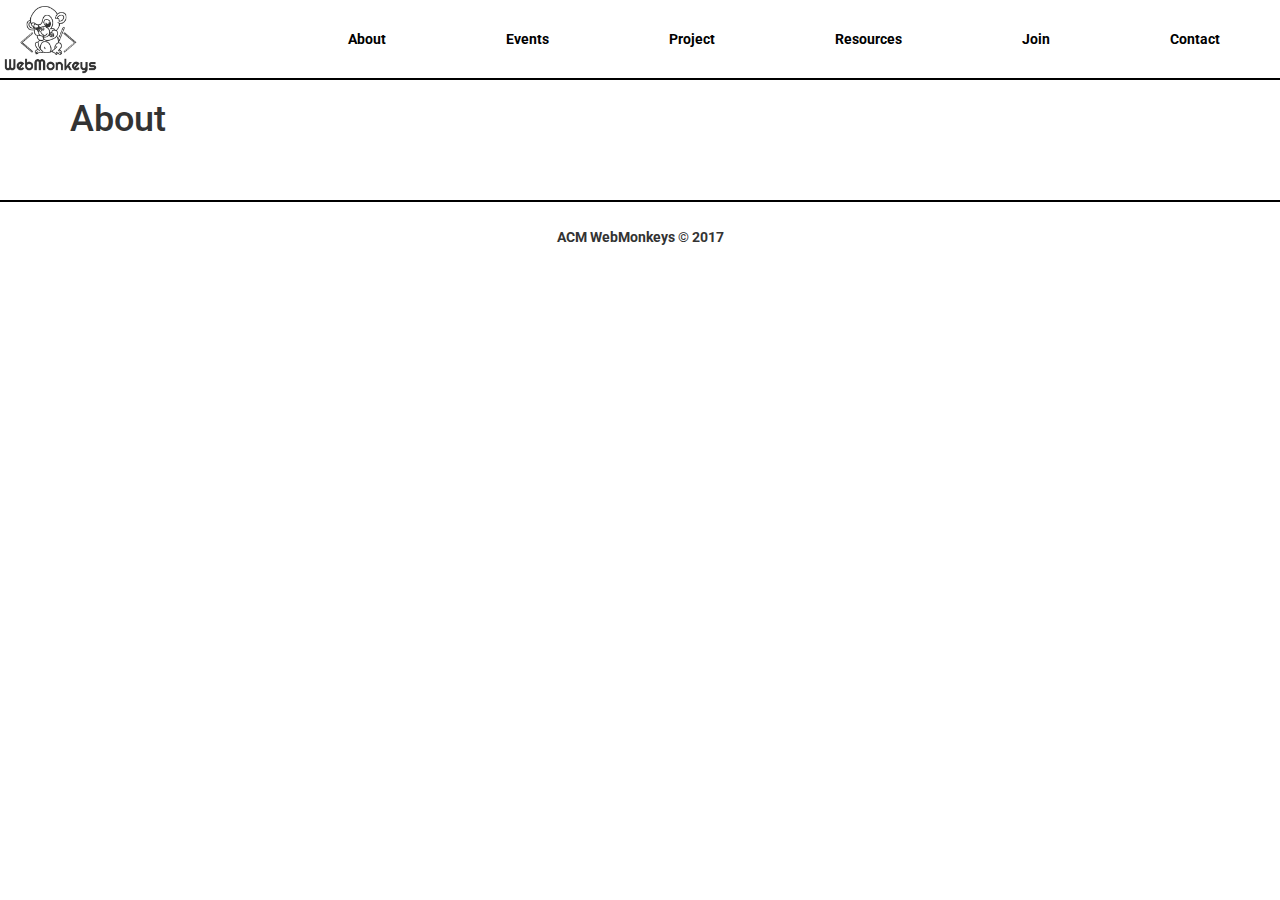
==== about.html @ 077d4e89 "title fix" ====
<!DOCTYPE html>
<html>
<head>
	<!-- Title -->
	<title>About | WebMonkeys</title>
	<!-- Meta Information -->
	<meta charset="utf-8">
  	<meta name="description" content="The Offical Web Monkeys Website">
 	<meta name="keywords" content="ACM,Web,Monkeys,HTML,CSS,XML,JavaScript,UIUC,Illinois">
  	<meta name="author" content="UIUC WebMonkeys">
  	<meta name="viewport" content="width=device-width, initial-scale=1">

	<!-- Styling Links -->
	<link rel="stylesheet" href="https://maxcdn.bootstrapcdn.com/bootstrap/3.3.7/css/bootstrap.min.css">
	<link rel="stylesheet" type="text/css" href="./styles/css/styles.css">
  	
  	<!-- Scripting Links -->
  	<script src="https://ajax.googleapis.com/ajax/libs/jquery/3.1.1/jquery.min.js"></script>
  	<script src="https://maxcdn.bootstrapcdn.com/bootstrap/3.3.7/js/bootstrap.min.js"></script>
</head>
<body>
	<header>
		<nav class="navbar navbar-fixed-top">
		  	<div class="container-fluid">
		    	<div class="navbar-header">
		      		<button type="button" class="navbar-toggle" data-toggle="collapse" data-target="#myNavbar">
		        		<span class="icon-bar"></span>
		        		<span class="icon-bar"></span>
		        		<span class="icon-bar"></span>                        
		      		</button>
		      		<a class="navbar-brand" href="index.html"><img src="./media/Logo.png" height="100%"></a>
		    	</div>
			    <div class="collapse navbar-collapse" id="myNavbar">
				    <ul class="nav navbar-nav navbar-right">
				        <li class="menu-item"><a href="about.html">About</a></li>
				        <li class="menu-item"><a href="events.html">Events</a></li>
				        <li class="menu-item"><a href="projects.html">Project</a></li>
				        <li class="menu-item"><a href="resources.html">Resources</a></li>
				        <li class="menu-item"><a href="join.html">Join</a></li>
				        <li class="menu-item"><a href="contact.html">Contact</a></li>
				    </ul>
			    </div>
		  	</div>
		</nav>
	</header>

	<section>
		<div class="container">
		<!-- Editable Begins -->
		<h1>About</h1>
		


		<!-- Editable Ends -->
		</div>
	</section>
	<footer class="container-fluid text-center">
	  	<div>ACM WebMonkeys &copy; 2017</div>
	</footer>
</body>
</html>
---- styles/css/styles.css ----
/* Imports */
@import url('https://fonts.googleapis.com/css?family=Roboto:400,700');

/* TAG Styling*/
body {
	font-family: 'Roboto', sans-serif;
}
section {
	margin-top: 80px;
	margin-bottom: 50px;
}

footer {
    position: relative;
    border-top: 2px solid #000;
    background-color: #fff;
    padding: 25px;
    width: 100%;
    bottom: 0;
    font-weight: bold;
}

/* ID Styling */


/* Class Styling*/


/* Bootstrap Edits */
span.icon-bar {
	background-color: #000;
}

.navbar-toggle .icon-bar {
    display: block;
    width: 50px;
    height: 8px;
    border-radius: 1px;
}

.navbar-toggle .icon-bar+.icon-bar {
    margin-top: 8px;
}

.navbar {
	min-height: 80px;
	margin-bottom: 0;
	border-radius: 0;
	border-bottom: 2px solid #000;
	background-color: #fff;
	color: #000;
	font-weight: bold;
}

.navbar a {
	color: #000;
}

.navbar-brand {
	height: 78px;
    padding: 0px;
}

@media screen and (min-width: 767px) {
	.nav>li>a {
	    position: relative;
	    display: block;
    	padding: 29px 33px;
	}
}

@media screen and (min-width: 907px) {
	.nav>li>a {
	    position: relative;
	    display: block;
        padding: 29px 44px;
	}
}

@media screen and (min-width: 1000px) {
	.nav>li>a {
	    position: relative;
	    display: block;
    	padding: 29px 52px;
	}
}

@media screen and (min-width: 1089px) {
	.nav>li>a {
	    position: relative;
	    display: block;
	    padding: 29px 60px;
	}
}
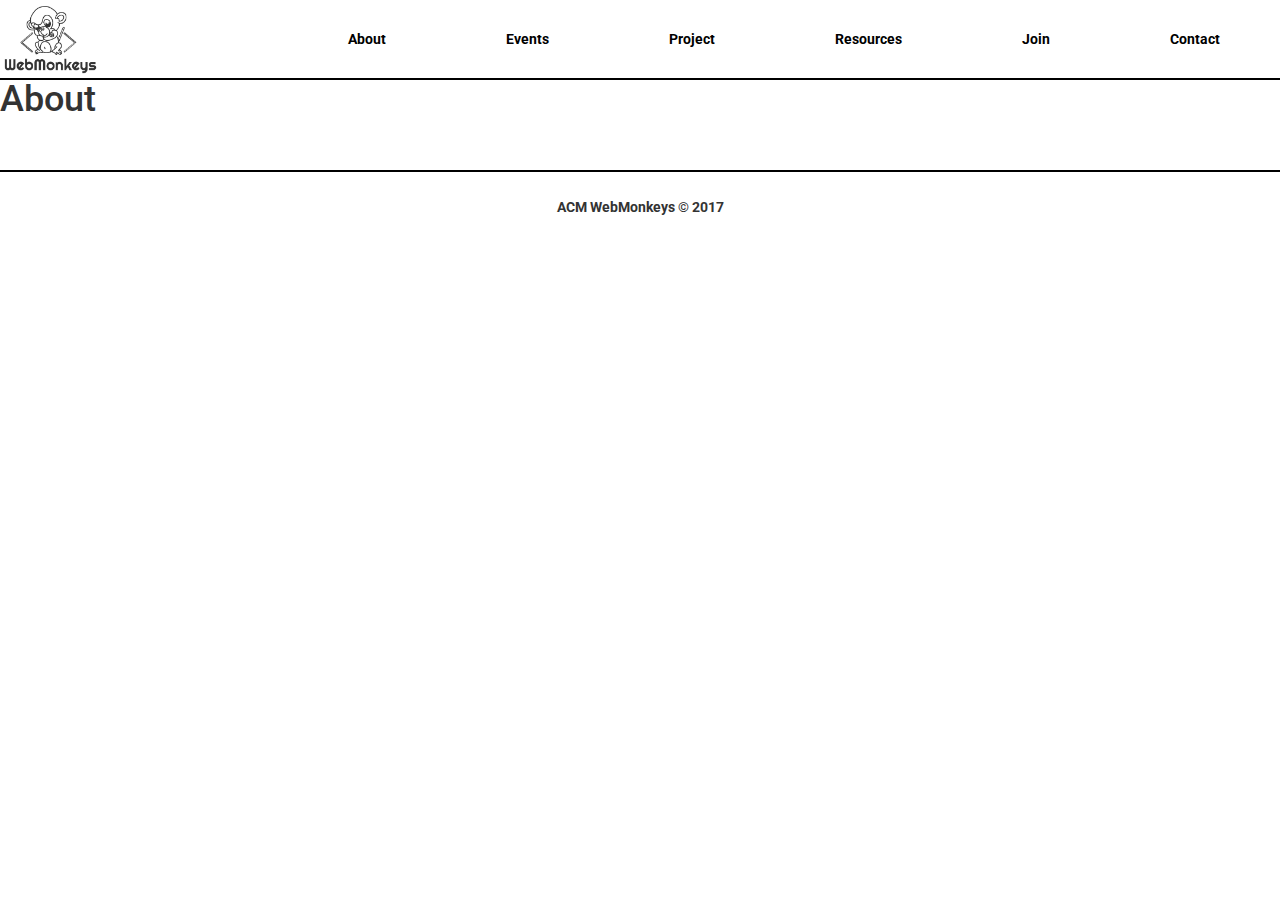
==== commit 4423797d: "removing container from template" ====
--- a/about.html
+++ b/about.html
@@ -45,14 +45,12 @@
 	</header>
 
 	<section>
-		<div class="container">
 		<!-- Editable Begins -->
 		<h1>About</h1>
 		
 
 
 		<!-- Editable Ends -->
-		</div>
 	</section>
 	<footer class="container-fluid text-center">
 	  	<div>ACM WebMonkeys &copy; 2017</div>
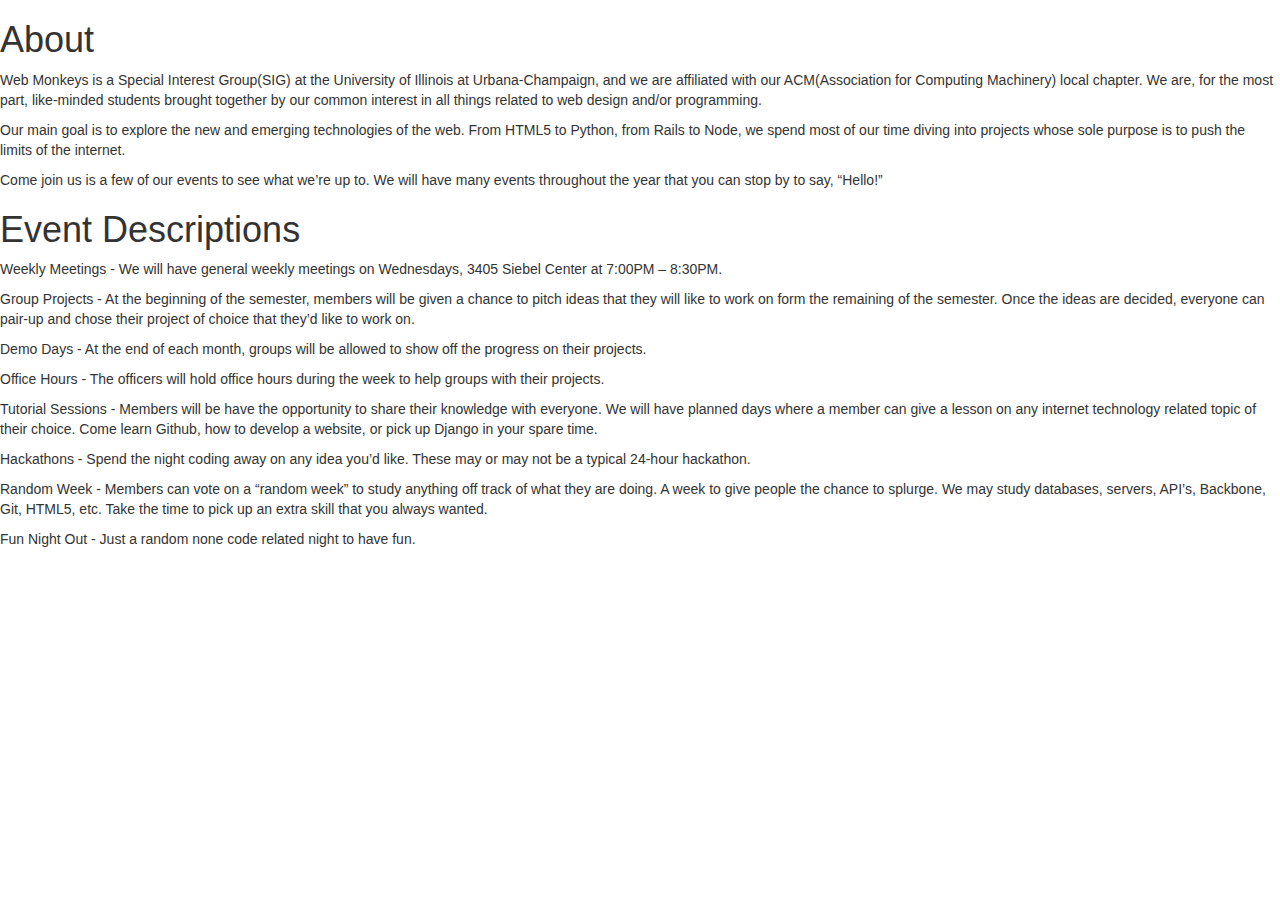
==== commit 20eb06eb: "first commit" ====
--- a/about.html
+++ b/about.html
@@ -1,59 +1,49 @@
 <!DOCTYPE html>
 <html>
 <head>
-	<!-- Title -->
-	<title>About | WebMonkeys</title>
-	<!-- Meta Information -->
-	<meta charset="utf-8">
-  	<meta name="description" content="The Offical Web Monkeys Website">
- 	<meta name="keywords" content="ACM,Web,Monkeys,HTML,CSS,XML,JavaScript,UIUC,Illinois">
-  	<meta name="author" content="UIUC WebMonkeys">
-  	<meta name="viewport" content="width=device-width, initial-scale=1">
-
-	<!-- Styling Links -->
+	<title>WebMonkeys</title>
 	<link rel="stylesheet" href="https://maxcdn.bootstrapcdn.com/bootstrap/3.3.7/css/bootstrap.min.css">
-	<link rel="stylesheet" type="text/css" href="./styles/css/styles.css">
-  	
-  	<!-- Scripting Links -->
   	<script src="https://ajax.googleapis.com/ajax/libs/jquery/3.1.1/jquery.min.js"></script>
   	<script src="https://maxcdn.bootstrapcdn.com/bootstrap/3.3.7/js/bootstrap.min.js"></script>
 </head>
 <body>
 	<header>
-		<nav class="navbar navbar-fixed-top">
-		  	<div class="container-fluid">
-		    	<div class="navbar-header">
-		      		<button type="button" class="navbar-toggle" data-toggle="collapse" data-target="#myNavbar">
-		        		<span class="icon-bar"></span>
-		        		<span class="icon-bar"></span>
-		        		<span class="icon-bar"></span>                        
-		      		</button>
-		      		<a class="navbar-brand" href="index.html"><img src="./media/Logo.png" height="100%"></a>
-		    	</div>
-			    <div class="collapse navbar-collapse" id="myNavbar">
-				    <ul class="nav navbar-nav navbar-right">
-				        <li class="menu-item"><a href="about.html">About</a></li>
-				        <li class="menu-item"><a href="events.html">Events</a></li>
-				        <li class="menu-item"><a href="projects.html">Project</a></li>
-				        <li class="menu-item"><a href="resources.html">Resources</a></li>
-				        <li class="menu-item"><a href="join.html">Join</a></li>
-				        <li class="menu-item"><a href="contact.html">Contact</a></li>
-				    </ul>
-			    </div>
-		  	</div>
-		</nav>
+
 	</header>
+	<!-- Editable Begins -->
+	<h1>About</h1>
+	
+	<div>
+	<p>Web Monkeys is a Special Interest Group(SIG) at the University of Illinois at Urbana-Champaign, and we are affiliated with our ACM(Association for Computing Machinery) local chapter. We are, for the most part, like-minded students brought together by our common interest in all things related to web design and/or programming.</p>
 
-	<section>
-		<!-- Editable Begins -->
-		<h1>About</h1>
-		
+	<p>Our main goal is to explore the new and emerging technologies of the web. From HTML5 to Python, from Rails to Node, we spend most of our time diving into projects whose sole purpose is to push the limits of the internet.</p>
 
+	<p>Come join us is a few of our events to see what we’re up to. We will have many events throughout the year that you can stop by to say, “Hello!”</p>
+	</div>
 
-		<!-- Editable Ends -->
-	</section>
-	<footer class="container-fluid text-center">
-	  	<div>ACM WebMonkeys &copy; 2017</div>
+	<h1>Event Descriptions</h1>
+	
+	<div>
+	<p>Weekly Meetings - We will have general weekly meetings on Wednesdays, 3405 Siebel Center at 7:00PM – 8:30PM.</p>
+
+	<p>Group Projects - At the beginning of the semester, members will be given a chance to pitch ideas that they will like to work on form the remaining of the semester. Once the ideas are decided, everyone can pair-up and chose their project of choice that they’d like to work on.</p>
+
+	<p>Demo Days - At the end of each month, groups will be allowed to show off the progress on their projects.</P>
+
+	<p>Office Hours - The officers will hold office hours during the week to help groups with their projects.</p>
+
+	<p>Tutorial Sessions - Members will be have the opportunity to share their knowledge with everyone. We will have planned days where a member can give a lesson on any internet technology related topic of their choice. Come learn Github, how to develop a website, or pick up Django in your spare time.</p>
+
+	<p>Hackathons - Spend the night coding away on any idea you’d like. These may or may not be a typical 24-hour hackathon.</p>
+
+	<p>Random Week - Members can vote on a “random week” to study anything off track of what they are doing. A week to give people the chance to splurge. We may study databases, servers, API’s, Backbone, Git, HTML5, etc. Take the time to pick up an extra skill that you always wanted.</p>
+
+	<p>Fun Night Out - Just a random none code related night to have fun.</p>
+	</div>
+
+	<!-- Editable Ends -->
+	<footer>
+
 	</footer>
 </body>
 </html>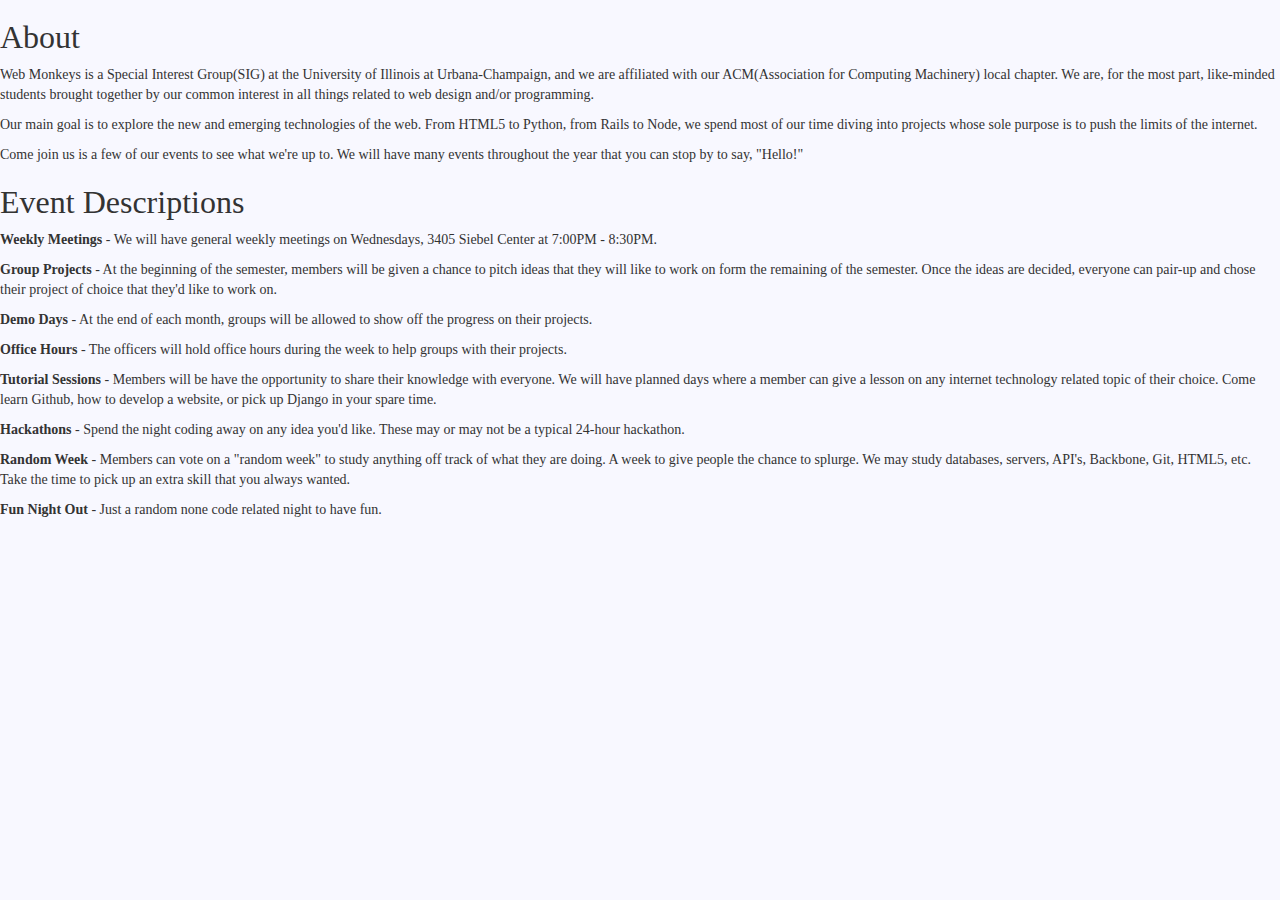
==== commit 1b91faa6: "2nd commit - some CSS added" ====
--- a/about.html
+++ b/about.html
@@ -5,6 +5,7 @@
 	<link rel="stylesheet" href="https://maxcdn.bootstrapcdn.com/bootstrap/3.3.7/css/bootstrap.min.css">
   	<script src="https://ajax.googleapis.com/ajax/libs/jquery/3.1.1/jquery.min.js"></script>
   	<script src="https://maxcdn.bootstrapcdn.com/bootstrap/3.3.7/js/bootstrap.min.js"></script>
+  	<link rel = "stylesheet" type = "text/css" href = "./styles/css/styles.css">
 </head>
 <body>
 	<header>
@@ -18,27 +19,27 @@
 
 	<p>Our main goal is to explore the new and emerging technologies of the web. From HTML5 to Python, from Rails to Node, we spend most of our time diving into projects whose sole purpose is to push the limits of the internet.</p>
 
-	<p>Come join us is a few of our events to see what we’re up to. We will have many events throughout the year that you can stop by to say, “Hello!”</p>
+	<p>Come join us is a few of our events to see what we're up to. We will have many events throughout the year that you can stop by to say, "Hello!"</p>
 	</div>
 
 	<h1>Event Descriptions</h1>
 	
 	<div>
-	<p>Weekly Meetings - We will have general weekly meetings on Wednesdays, 3405 Siebel Center at 7:00PM – 8:30PM.</p>
+	<p><b>Weekly Meetings</b> - We will have general weekly meetings on Wednesdays, 3405 Siebel Center at 7:00PM - 8:30PM.</p>
 
-	<p>Group Projects - At the beginning of the semester, members will be given a chance to pitch ideas that they will like to work on form the remaining of the semester. Once the ideas are decided, everyone can pair-up and chose their project of choice that they’d like to work on.</p>
+	<p><b>Group Projects</b> - At the beginning of the semester, members will be given a chance to pitch ideas that they will like to work on form the remaining of the semester. Once the ideas are decided, everyone can pair-up and chose their project of choice that they'd like to work on.</p>
 
-	<p>Demo Days - At the end of each month, groups will be allowed to show off the progress on their projects.</P>
+	<p><b>Demo Days</b> - At the end of each month, groups will be allowed to show off the progress on their projects.</P>
 
-	<p>Office Hours - The officers will hold office hours during the week to help groups with their projects.</p>
+	<p><b>Office Hours</b> - The officers will hold office hours during the week to help groups with their projects.</p>
 
-	<p>Tutorial Sessions - Members will be have the opportunity to share their knowledge with everyone. We will have planned days where a member can give a lesson on any internet technology related topic of their choice. Come learn Github, how to develop a website, or pick up Django in your spare time.</p>
+	<p><b>Tutorial Sessions</b> - Members will be have the opportunity to share their knowledge with everyone. We will have planned days where a member can give a lesson on any internet technology related topic of their choice. Come learn Github, how to develop a website, or pick up Django in your spare time.</p>
 
-	<p>Hackathons - Spend the night coding away on any idea you’d like. These may or may not be a typical 24-hour hackathon.</p>
+	<p><b>Hackathons</b> - Spend the night coding away on any idea you'd like. These may or may not be a typical 24-hour hackathon.</p>
 
-	<p>Random Week - Members can vote on a “random week” to study anything off track of what they are doing. A week to give people the chance to splurge. We may study databases, servers, API’s, Backbone, Git, HTML5, etc. Take the time to pick up an extra skill that you always wanted.</p>
+	<p><b>Random Week</b> - Members can vote on a "random week" to study anything off track of what they are doing. A week to give people the chance to splurge. We may study databases, servers, API's, Backbone, Git, HTML5, etc. Take the time to pick up an extra skill that you always wanted.</p>
 
-	<p>Fun Night Out - Just a random none code related night to have fun.</p>
+	<p><b>Fun Night Out</b> - Just a random none code related night to have fun.</p>
 	</div>
 
 	<!-- Editable Ends -->
--- a/styles/css/styles.css
+++ b/styles/css/styles.css
@@ -0,0 +1,14 @@
+body {
+  background-color : ghostwhite;
+  font-family : "Times New Roman", Cursive;
+}
+
+h1 {
+  font-family : cursive;
+  font-size : 32px;
+}
+
+p {
+  font-family : Times New Roman;
+  font-size : 14px;
+}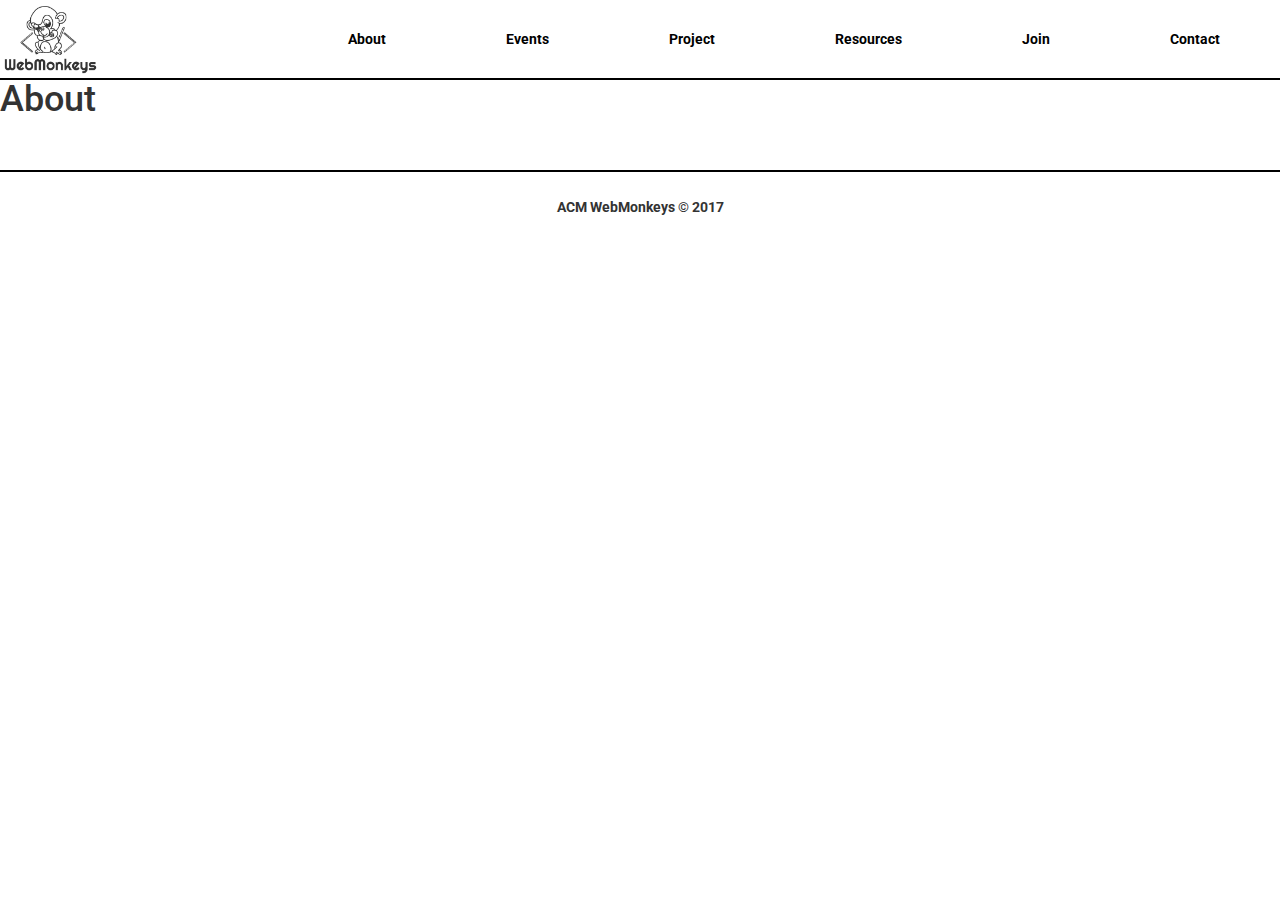
==== commit e554b800: "Fixed some bugs" ====
--- a/about.html
+++ b/about.html
@@ -1,50 +1,59 @@
 <!DOCTYPE html>
 <html>
 <head>
-	<title>WebMonkeys</title>
+	<!-- Title -->
+	<title>About | WebMonkeys</title>
+	<!-- Meta Information -->
+	<meta charset="utf-8">
+  	<meta name="description" content="The Offical Web Monkeys Website">
+ 	<meta name="keywords" content="ACM,Web,Monkeys,HTML,CSS,XML,JavaScript,UIUC,Illinois">
+  	<meta name="author" content="UIUC WebMonkeys">
+  	<meta name="viewport" content="width=device-width, initial-scale=1">
+
+	<!-- Styling Links -->
 	<link rel="stylesheet" href="https://maxcdn.bootstrapcdn.com/bootstrap/3.3.7/css/bootstrap.min.css">
+	<link rel="stylesheet" type="text/css" href="./styles/css/styles.css">
+  	
+  	<!-- Scripting Links -->
   	<script src="https://ajax.googleapis.com/ajax/libs/jquery/3.1.1/jquery.min.js"></script>
   	<script src="https://maxcdn.bootstrapcdn.com/bootstrap/3.3.7/js/bootstrap.min.js"></script>
-  	<link rel = "stylesheet" type = "text/css" href = "./styles/css/styles.css">
 </head>
 <body>
 	<header>
+		<nav class="navbar navbar-fixed-top">
+		  	<div class="container-fluid">
+		    	<div class="navbar-header">
+		      		<button type="button" class="navbar-toggle" data-toggle="collapse" data-target="#myNavbar">
+		        		<span class="icon-bar"></span>
+		        		<span class="icon-bar"></span>
+		        		<span class="icon-bar"></span>                        
+		      		</button>
+		      		<a class="navbar-brand" href="index.html"><img src="./media/Logo.png" height="100%"></a>
+		    	</div>
+			    <div class="collapse navbar-collapse" id="myNavbar">
+				    <ul class="nav navbar-nav navbar-right">
+				        <li class="menu-item"><a href="about.html">About</a></li>
+				        <li class="menu-item"><a href="events.html">Events</a></li>
+				        <li class="menu-item"><a href="projects.html">Project</a></li>
+				        <li class="menu-item"><a href="resources.html">Resources</a></li>
+				        <li class="menu-item"><a href="join.html">Join</a></li>
+				        <li class="menu-item"><a href="contact.html">Contact</a></li>
+				    </ul>
+			    </div>
+		  	</div>
+		</nav>
+	</header>
 
-	</header>
-	<!-- Editable Begins -->
-	<h1>About</h1>
-	
-	<div>
-	<p>Web Monkeys is a Special Interest Group(SIG) at the University of Illinois at Urbana-Champaign, and we are affiliated with our ACM(Association for Computing Machinery) local chapter. We are, for the most part, like-minded students brought together by our common interest in all things related to web design and/or programming.</p>
+	<section>
+		<!-- Editable Begins -->
+		<h1>About</h1>
+		
 
-	<p>Our main goal is to explore the new and emerging technologies of the web. From HTML5 to Python, from Rails to Node, we spend most of our time diving into projects whose sole purpose is to push the limits of the internet.</p>
 
-	<p>Come join us is a few of our events to see what we're up to. We will have many events throughout the year that you can stop by to say, "Hello!"</p>
-	</div>
-
-	<h1>Event Descriptions</h1>
-	
-	<div>
-	<p><b>Weekly Meetings</b> - We will have general weekly meetings on Wednesdays, 3405 Siebel Center at 7:00PM - 8:30PM.</p>
-
-	<p><b>Group Projects</b> - At the beginning of the semester, members will be given a chance to pitch ideas that they will like to work on form the remaining of the semester. Once the ideas are decided, everyone can pair-up and chose their project of choice that they'd like to work on.</p>
-
-	<p><b>Demo Days</b> - At the end of each month, groups will be allowed to show off the progress on their projects.</P>
-
-	<p><b>Office Hours</b> - The officers will hold office hours during the week to help groups with their projects.</p>
-
-	<p><b>Tutorial Sessions</b> - Members will be have the opportunity to share their knowledge with everyone. We will have planned days where a member can give a lesson on any internet technology related topic of their choice. Come learn Github, how to develop a website, or pick up Django in your spare time.</p>
-
-	<p><b>Hackathons</b> - Spend the night coding away on any idea you'd like. These may or may not be a typical 24-hour hackathon.</p>
-
-	<p><b>Random Week</b> - Members can vote on a "random week" to study anything off track of what they are doing. A week to give people the chance to splurge. We may study databases, servers, API's, Backbone, Git, HTML5, etc. Take the time to pick up an extra skill that you always wanted.</p>
-
-	<p><b>Fun Night Out</b> - Just a random none code related night to have fun.</p>
-	</div>
-
-	<!-- Editable Ends -->
-	<footer>
-
+		<!-- Editable Ends -->
+	</section>
+	<footer class="container-fluid text-center">
+	  	<div>ACM WebMonkeys &copy; 2017</div>
 	</footer>
 </body>
 </html>--- a/styles/css/styles.css
+++ b/styles/css/styles.css
@@ -1,14 +1,94 @@
+/* Imports */
+@import url('https://fonts.googleapis.com/css?family=Roboto:400,700');
+
+/* TAG Styling*/
 body {
-  background-color : ghostwhite;
-  font-family : "Times New Roman", Cursive;
+	font-family: 'Roboto', sans-serif;
+}
+section {
+	margin-top: 80px;
+	margin-bottom: 50px;
 }
 
-h1 {
-  font-family : cursive;
-  font-size : 32px;
+footer {
+    position: relative;
+    border-top: 2px solid #000;
+    background-color: #fff;
+    padding: 25px;
+    width: 100%;
+    bottom: 0;
+    font-weight: bold;
 }
 
-p {
-  font-family : Times New Roman;
-  font-size : 14px;
-}+/* ID Styling */
+
+
+/* Class Styling*/
+
+
+/* Bootstrap Edits */
+span.icon-bar {
+	background-color: #000;
+}
+
+.navbar-toggle .icon-bar {
+    display: block;
+    width: 50px;
+    height: 8px;
+    border-radius: 1px;
+}
+
+.navbar-toggle .icon-bar+.icon-bar {
+    margin-top: 8px;
+}
+
+.navbar {
+	min-height: 80px;
+	margin-bottom: 0;
+	border-radius: 0;
+	border-bottom: 2px solid #000;
+	background-color: #fff;
+	color: #000;
+	font-weight: bold;
+}
+
+.navbar a {
+	color: #000;
+}
+
+.navbar-brand {
+	height: 78px;
+    padding: 0px;
+}
+
+@media screen and (min-width: 767px) {
+	.nav>li>a {
+	    position: relative;
+	    display: block;
+    	padding: 29px 33px;
+	}
+}
+
+@media screen and (min-width: 907px) {
+	.nav>li>a {
+	    position: relative;
+	    display: block;
+        padding: 29px 44px;
+	}
+}
+
+@media screen and (min-width: 1000px) {
+	.nav>li>a {
+	    position: relative;
+	    display: block;
+    	padding: 29px 52px;
+	}
+}
+
+@media screen and (min-width: 1089px) {
+	.nav>li>a {
+	    position: relative;
+	    display: block;
+	    padding: 29px 60px;
+	}
+}
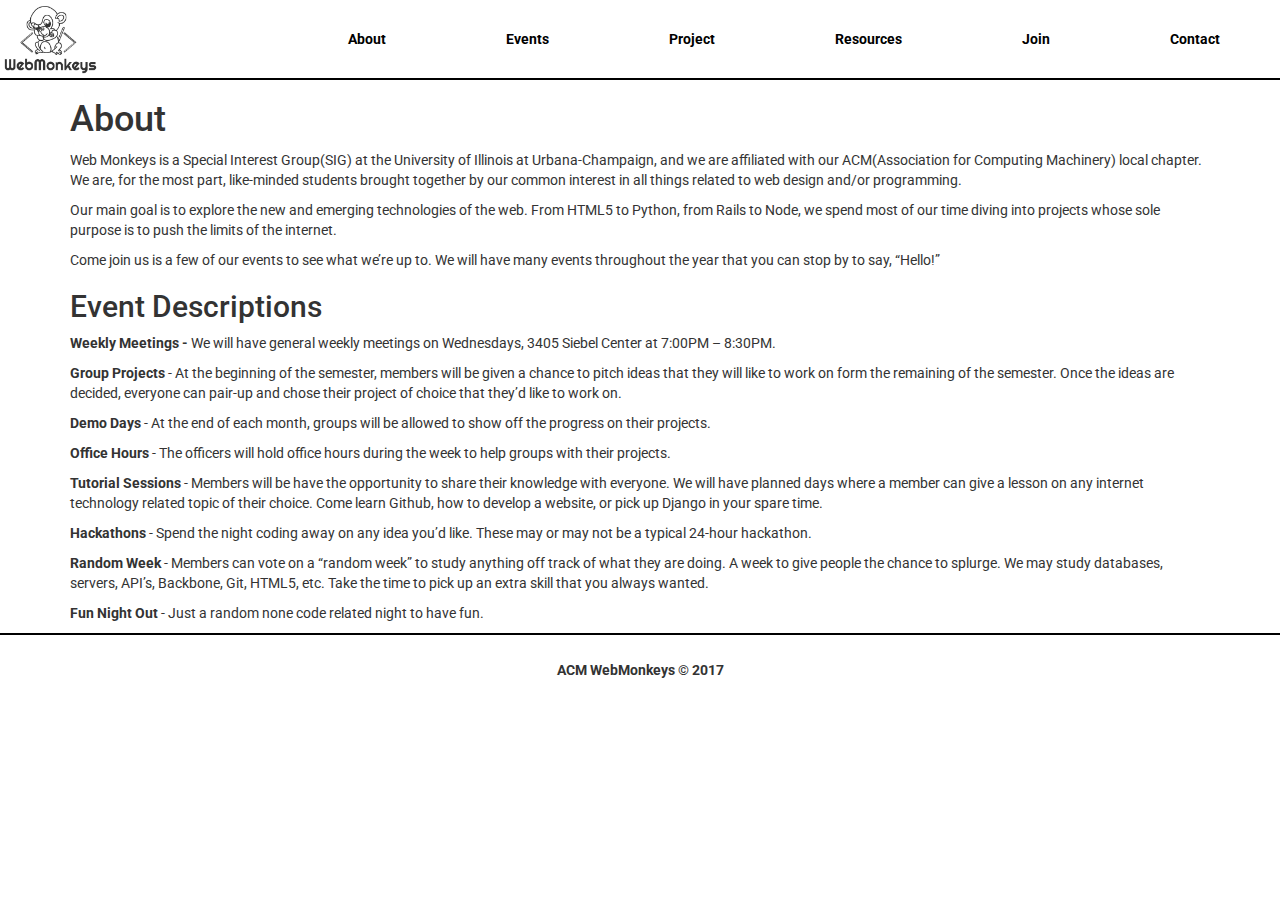
==== commit 54a74489: "resource changes" ====
--- a/about.html
+++ b/about.html
@@ -46,10 +46,32 @@
 
 	<section>
 		<!-- Editable Begins -->
-		<h1>About</h1>
-		
+		<div class="container">
+			<h1>About</h1>
+			<p>Web Monkeys is a Special Interest Group(SIG) at the University of Illinois at Urbana-Champaign, and we are affiliated with our ACM(Association for Computing Machinery) local chapter. We are, for the most part, like-minded students brought together by our common interest in all things related to web design and/or programming.</p>
 
+			<p>Our main goal is to explore the new and emerging technologies of the web. From HTML5 to Python, from Rails to Node, we spend most of our time diving into projects whose sole purpose is to push the limits of the internet.</p>
 
+			<p>Come join us is a few of our events to see what we’re up to. We will have many events throughout the year that you can stop by to say, “Hello!”</p>
+
+			<h2>Event Descriptions</h2>
+
+			<p><strong>Weekly Meetings - </strong>We will have general weekly meetings on Wednesdays, 3405 Siebel Center at 7:00PM – 8:30PM.</p>
+
+			<p><strong>Group Projects</strong> - At the beginning of the semester, members will be given a chance to pitch ideas that they will like to work on form the remaining of the semester. Once the ideas are decided, everyone can pair-up and chose their project of choice that they’d like to work on.</p>
+
+			<p><strong>Demo Days</strong> - At the end of each month, groups will be allowed to show off the progress on their projects.</p>
+
+			<p><strong>Office Hours</strong> - The officers will hold office hours during the week to help groups with their projects.</p>
+
+			<p><strong>Tutorial Sessions</strong> - Members will be have the opportunity to share their knowledge with everyone. We will have planned days where a member can give a lesson on any internet technology related topic of their choice. Come learn Github, how to develop a website, or pick up Django in your spare time.</p>
+
+			<p><strong>Hackathons</strong> - Spend the night coding away on any idea you’d like. These may or may not be a typical 24-hour hackathon.</p>
+
+			<p><strong>Random Week</strong> - Members can vote on a “random week” to study anything off track of what they are doing. A week to give people the chance to splurge. We may study databases, servers, API’s, Backbone, Git, HTML5, etc. Take the time to pick up an extra skill that you always wanted.</p>
+
+			<p><strong>Fun Night Out</strong> - Just a random none code related night to have fun.</p>
+		</div>
 		<!-- Editable Ends -->
 	</section>
 	<footer class="container-fluid text-center">
--- a/styles/css/styles.css
+++ b/styles/css/styles.css
@@ -7,7 +7,6 @@
 }
 section {
 	margin-top: 80px;
-	margin-bottom: 50px;
 }
 
 footer {
@@ -18,6 +17,11 @@
     width: 100%;
     bottom: 0;
     font-weight: bold;
+	z-index: 10;
+}
+
+header {
+ 	z-index: 10;
 }
 
 /* ID Styling */
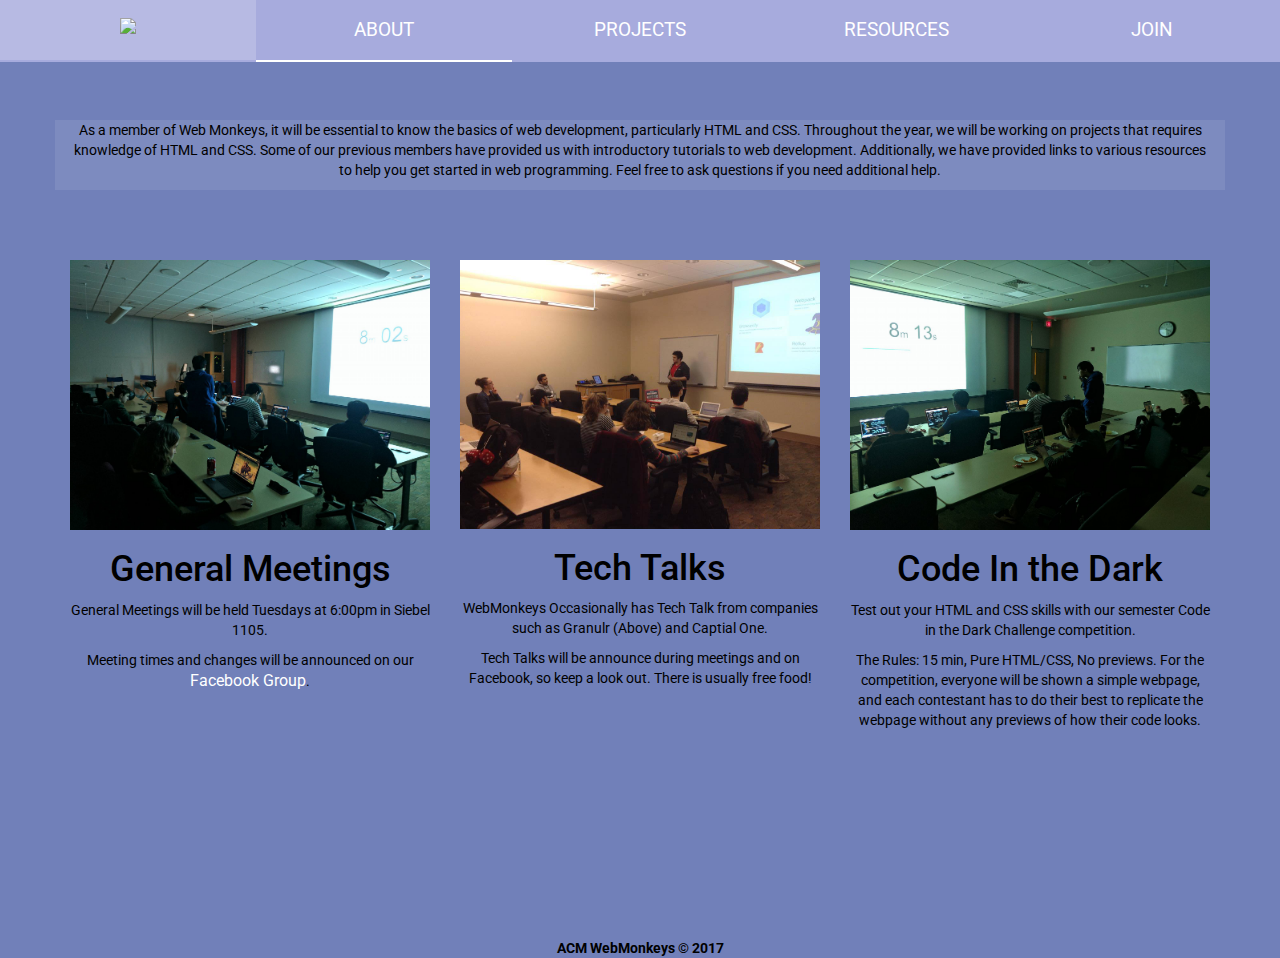
==== commit 7c42ef41: "first draft of website didnt change colors or change resource section @ pranay" ====
--- a/about.html
+++ b/about.html
@@ -9,7 +9,9 @@
  	<meta name="keywords" content="ACM,Web,Monkeys,HTML,CSS,XML,JavaScript,UIUC,Illinois">
   	<meta name="author" content="UIUC WebMonkeys">
   	<meta name="viewport" content="width=device-width, initial-scale=1">
-
+  	<link rel="icon" 
+      type="image/png" 
+      href="https://imgur.com/sZs4ye3.png">
 	<!-- Styling Links -->
 	<link rel="stylesheet" href="https://maxcdn.bootstrapcdn.com/bootstrap/3.3.7/css/bootstrap.min.css">
 	<link rel="stylesheet" type="text/css" href="./styles/css/styles.css">
@@ -28,51 +30,52 @@
 		        		<span class="icon-bar"></span>
 		        		<span class="icon-bar"></span>                        
 		      		</button>
-		      		<a class="navbar-brand" href="index.html"><img src="./media/Logo.png" height="100%"></a>
+		      		<!-- <a class="navbar-brand" href="index.html"><img src="./media/Logo.png" height="100%"></a> -->
 		    	</div>
 			    <div class="collapse navbar-collapse" id="myNavbar">
-				    <ul class="nav navbar-nav navbar-right">
-				        <li class="menu-item"><a href="about.html">About</a></li>
-				        <li class="menu-item"><a href="events.html">Events</a></li>
-				        <li class="menu-item"><a href="projects.html">Project</a></li>
-				        <li class="menu-item"><a href="resources.html">Resources</a></li>
-				        <li class="menu-item"><a href="join.html">Join</a></li>
-				        <li class="menu-item"><a href="contact.html">Contact</a></li>
+				    <ul class="nav navbar-nav row" >
+				    	<li ><a href="index.html"><img class ="imgBar"src="https://imgur.com/sZs4ye3.png"/></a></li>
+				        <li class="currentNav"><a href="about.html">ABOUT</a></li>
+				        <li ><a href="projects.html">PROJECTS</a></li>
+				        <li ><a href="resources.html">RESOURCES</a></li>
+				        <li ><a href="join.html">JOIN</a></li>
+				        <!-- <li ><a href="contact.html">CONTACT</a></li> -->
 				    </ul>
 			    </div>
 		  	</div>
 		</nav>
 	</header>
-
 	<section>
+		<div class="row">
+			<div class="desc container" style="margin-top:70px;">
+				<!-- <h1 class="resTitle">Resources</h1> -->
+				<p>As a member of Web Monkeys, it will be essential to know the basics of web development, particularly HTML and CSS. Throughout the year, we will be working on projects that requires knowledge of HTML and CSS. Some of our previous members have provided us with introductory tutorials to web development. Additionally, we have provided links to various resources to help you get started in web programming. Feel free to ask questions if you need additional help.</p>
+			</div>
+		</div>
 		<!-- Editable Begins -->
-		<div class="container">
-			<h1>About</h1>
-			<p>Web Monkeys is a Special Interest Group(SIG) at the University of Illinois at Urbana-Champaign, and we are affiliated with our ACM(Association for Computing Machinery) local chapter. We are, for the most part, like-minded students brought together by our common interest in all things related to web design and/or programming.</p>
-
-			<p>Our main goal is to explore the new and emerging technologies of the web. From HTML5 to Python, from Rails to Node, we spend most of our time diving into projects whose sole purpose is to push the limits of the internet.</p>
-
-			<p>Come join us is a few of our events to see what we’re up to. We will have many events throughout the year that you can stop by to say, “Hello!”</p>
-
-			<h2>Event Descriptions</h2>
-
-			<p><strong>Weekly Meetings - </strong>We will have general weekly meetings on Wednesdays, 3405 Siebel Center at 7:00PM – 8:30PM.</p>
-
-			<p><strong>Group Projects</strong> - At the beginning of the semester, members will be given a chance to pitch ideas that they will like to work on form the remaining of the semester. Once the ideas are decided, everyone can pair-up and chose their project of choice that they’d like to work on.</p>
-
-			<p><strong>Demo Days</strong> - At the end of each month, groups will be allowed to show off the progress on their projects.</p>
-
-			<p><strong>Office Hours</strong> - The officers will hold office hours during the week to help groups with their projects.</p>
-
-			<p><strong>Tutorial Sessions</strong> - Members will be have the opportunity to share their knowledge with everyone. We will have planned days where a member can give a lesson on any internet technology related topic of their choice. Come learn Github, how to develop a website, or pick up Django in your spare time.</p>
-
-			<p><strong>Hackathons</strong> - Spend the night coding away on any idea you’d like. These may or may not be a typical 24-hour hackathon.</p>
-
-			<p><strong>Random Week</strong> - Members can vote on a “random week” to study anything off track of what they are doing. A week to give people the chance to splurge. We may study databases, servers, API’s, Backbone, Git, HTML5, etc. Take the time to pick up an extra skill that you always wanted.</p>
-
-			<p><strong>Fun Night Out</strong> - Just a random none code related night to have fun.</p>
+		<div class="container" style="margin-top:70px;margin-bottom:50px;">
+		<!-- 	<h1>Events</h1>  -->
+			<div class="row">
+				<div class="col-sm-4 text-center">
+				    <img src="./media/CITD2.jpg" width="100%">
+				    <h1>General Meetings</h1>        
+				    <p>General Meetings will be held Tuesdays at 6:00pm in Siebel 1105. </p>
+				    <p>Meeting times and changes will be announced on our <a style="color:white;"href="https://www.facebook.com/groups/webmonkeys.uiuc/" target="_blank">Facebook Group</a>.</p>
+				</div>
+				<div class="col-sm-4 text-center">
+				    <img src="./media/Granular.jpg" width="100%">
+				    <h1>Tech Talks</h1>
+				   	<p>WebMonkeys Occasionally has Tech Talk from companies such as Granulr (Above) and Captial One.</p>
+				    <p>Tech Talks will be announce during meetings and on Facebook, so keep a look out. There is usually free food!</p>
+				</div>
+				<div class="col-sm-4 text-center">
+				  	<img src="./media/CITD1.jpg" width="100%">
+				    <h1>Code In the Dark</h1>
+				    <p>Test out your HTML and CSS skills with our semester Code in the Dark Challenge competition.</p>
+				    <p>The Rules: 15 min, Pure HTML/CSS, No previews. For the competition, everyone will be shown a simple webpage, and each contestant has to do their best to replicate the webpage without any previews of how their code looks.</p>
+				</div>
+			</div>
 		</div>
-		<!-- Editable Ends -->
 	</section>
 	<footer class="container-fluid text-center">
 	  	<div>ACM WebMonkeys &copy; 2017</div>
--- a/styles/css/styles.css
+++ b/styles/css/styles.css
@@ -1,98 +1,175 @@
 /* Imports */
 @import url('https://fonts.googleapis.com/css?family=Roboto:400,700');
 
+*{
+	margin: 0;
+}
 /* TAG Styling*/
-body {
-	font-family: 'Roboto', sans-serif;
+
+
+
+/* NAVBAR */
+header {
+	z-index: 10;
 }
-section {
-	margin-top: 80px;
+.navbar .nav li {
+	width: 20%;
+    float: center;
+    
+}
+.nav > li > a:hover{
+    background-color:#B7BAE3;
 }
 
+.navbar .nav li a {
+	padding-top: 20px !important;
+	height: 60px;
+    text-align: center;
+    color: #000;
+	font-size: 14pt;
+
+}
+.navbar .nav {
+	min-height: 60px;
+	background-color: #A7ABDD;
+    margin: 0;
+    padding: 0;
+    display: table;
+    width: 100%;
+}
+.navbar .navbar-inner {
+    padding: 0;
+}
+.imgBar{
+	float: center;
+	height:40px;
+	margin-top: -10px;
+}
+.currentNav{
+	border-bottom: 2px solid white;
+}
+
+
+/* SHARED */
+.container{
+	margin-top: 110px;
+}
+body {
+	color:black;
+	font-family: 'Roboto', sans-serif;
+	background-color: #7180B9;
+	height: 100vh;
+	width:100%;
+	text-align: center;
+}
+
+section {
+	margin-top: 50px;
+	text-align: center;
+
+}
+a:hover{
+	text-decoration: none;
+	color:#B7BAE3;
+}
+a:link{
+	text-decoration: none;
+	color:white !important;
+	font-size: 12pt;
+} 
+
 footer {
-    position: relative;
-    border-top: 2px solid #000;
-    background-color: #fff;
+    /*position: relative;*/
+    color: black;
+    margin-top: 22vh;
+    /*border-top: 2px solid #000;*/
+    /*background-color: #fff;*/
     padding: 25px;
     width: 100%;
     bottom: 0;
     font-weight: bold;
 	z-index: 10;
 }
+.container-fluid {
+	padding: 0 !important;
+}	
 
-header {
- 	z-index: 10;
+/* description boxes for about and join */
+.desc{
+	background-color: #7D8BBF;
+	border-color: #7D8BBF;
 }
 
-/* ID Styling */
 
+/*HOME*/
+.one{
+	height: 100vh;
+	width:100%;
+	display:flex;
+	align-items: center;
+	justify-content: center;
 
-/* Class Styling*/
-
-
-/* Bootstrap Edits */
-span.icon-bar {
-	background-color: #000;
+}
+.info{
+	padding-top:60px;
+	margin-top: -60px;
+}
+.whenHome{
+	font-size: 12pt;
+	color:black;
 }
 
-.navbar-toggle .icon-bar {
-    display: block;
-    width: 50px;
-    height: 8px;
-    border-radius: 1px;
+.centered{
+	text-align: center;
+	width: 500px;
 }
 
-.navbar-toggle .icon-bar+.icon-bar {
-    margin-top: 8px;
+/* JOIN */
+.joinText{
+	font-size: 14pt;
+}
+a.join:hover{
+	text-decoration: none;
+	/* color:#AFB2E0; */
+	
+}
+.join{
+	text-decoration: none;
+	color:white;
+	font-size: 18pt;
+} 
+.homeImage{
+	margin-top: 60px;
+	width: 270px;
 }
 
-.navbar {
-	min-height: 80px;
-	margin-bottom: 0;
-	border-radius: 0;
-	border-bottom: 2px solid #000;
-	background-color: #fff;
-	color: #000;
-	font-weight: bold;
+.title{
+	font-size: 70px;
+	font-weight: 500;
 }
 
-.navbar a {
-	color: #000;
+/* ABOUT */
+.about{
+	margin-top: 40px;
+}
+/* PROJECTS */
+
+.col-sm-3{
+	padding:10px;
+	background-color: #7D8BBF;
+	border:4px solid #7180B9;
+}
+/* RESOURCES */
+.resource{
+	list-style-type: none;
+}
+.head{
+	margin-bottom: 20px;
 }
 
-.navbar-brand {
-	height: 78px;
-    padding: 0px;
+.resources-box{
+	background-color: #7D8BBF;
 }
-
-@media screen and (min-width: 767px) {
-	.nav>li>a {
-	    position: relative;
-	    display: block;
-    	padding: 29px 33px;
-	}
-}
-
-@media screen and (min-width: 907px) {
-	.nav>li>a {
-	    position: relative;
-	    display: block;
-        padding: 29px 44px;
-	}
-}
-
-@media screen and (min-width: 1000px) {
-	.nav>li>a {
-	    position: relative;
-	    display: block;
-    	padding: 29px 52px;
-	}
-}
-
-@media screen and (min-width: 1089px) {
-	.nav>li>a {
-	    position: relative;
-	    display: block;
-	    padding: 29px 60px;
-	}
-}
+.resTitle{
+	font-weight: bold;
+}